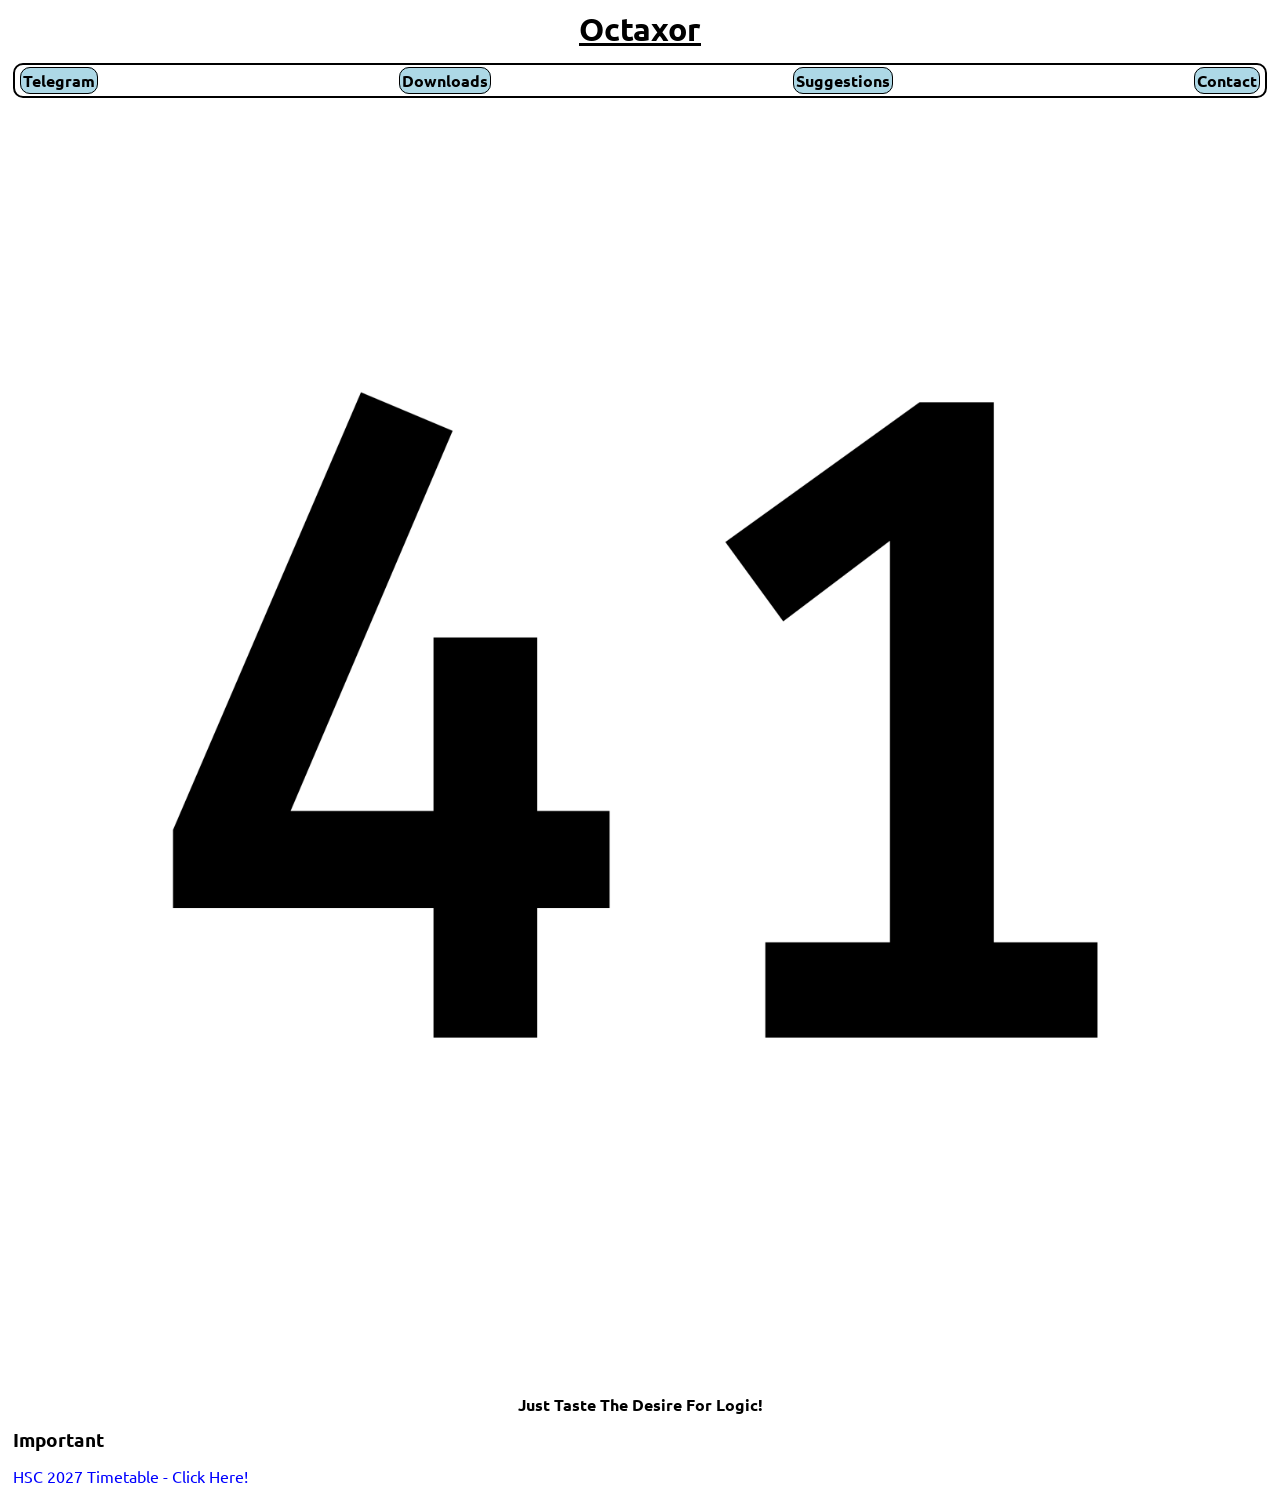
==== index.html @ 0727ee5c "Update index.html" ====
<!DOCTYPE html>
<html lang="en">
<head>
  <meta charset="UTF-8">
  <meta name="viewport" content="width=device-width, initial-scale=1.0">
  <meta http-equiv="X-UA-Compatible" content="ie=edge">
  <title>Octaxor</title>
  <link rel="stylesheet" href="https://fonts.googleapis.com/css2?family=Ubuntu:wght@400;700&display=swap">
  <link rel="icon" href="images/logo.png">
  <link rel="stylesheet" href="main/style.css">
</head>
<body>
  <header>
    <h1>Octaxor</h1>
    <nav id="navBar">
      <ul id="ul">
        <li><a href="https://t.me/octaxor" class="nav">Telegram</a></li>
        <li><a href="downloads/downloads.html" class="nav">Downloads</a></li>
        <li><a href="suggestions/suggestions.html" class="nav">Suggestions</a></li>
        <li><a href="contact/contact.html" class="nav">Contact</a></li>
      </ul>
    </nav>

    <img src="images/logo.png" alt="41" width="100%">
    <p id="down">
      Just Taste The Desire For Logic!
    </p>
  </header>
  <section>
    <h3>Important</h3>
    <p id="pLast">
      <a href="https://drive.google.com/file/d/1dmaPLle1K7Rdo1C9ZkXWCYJXHDcwWzaM/view?usp=drivesdk" class="anchor">HSC 2027 Timetable - Click Here!</a>
    </p>
  </section>
  <script src="/main/script.js"></script>
</body>
</html>
---- main/style.css ----
* {
  margin: 0px;
  padding: 0px;
  box-sizing: border-box;
  font-family: "Ubuntu", Arial, sans-serif;
  user-select: none;
}
body {
  background-color: white;
  color: black;
}
h1 {
  text-align: center;
  margin: 1vh;
  text-decoration: underline;
}
h2,h3 {
  margin: 1vw;
}
.anchor {
  margin: 1vw;
}
#navBar {
  padding: 5px;
  border: 2px solid black;
  border-radius: 10px;
  margin: 1vw;
}
#ul {
  display: flex;
  list-style: none;
  justify-content: space-between;
}
.nav {
  background-color: lightblue;
  border: 1px solid black;
  border-radius: 10px;
  padding: 2px;
  text-decoration: none;
  font-weight: bold;
  color: black;
}
.anchor {
  display: inline;
  text-decoration: none;
  color: blue;
}

#down {
  font-weight: bold;
  text-align: center;
}
#pLast {

}
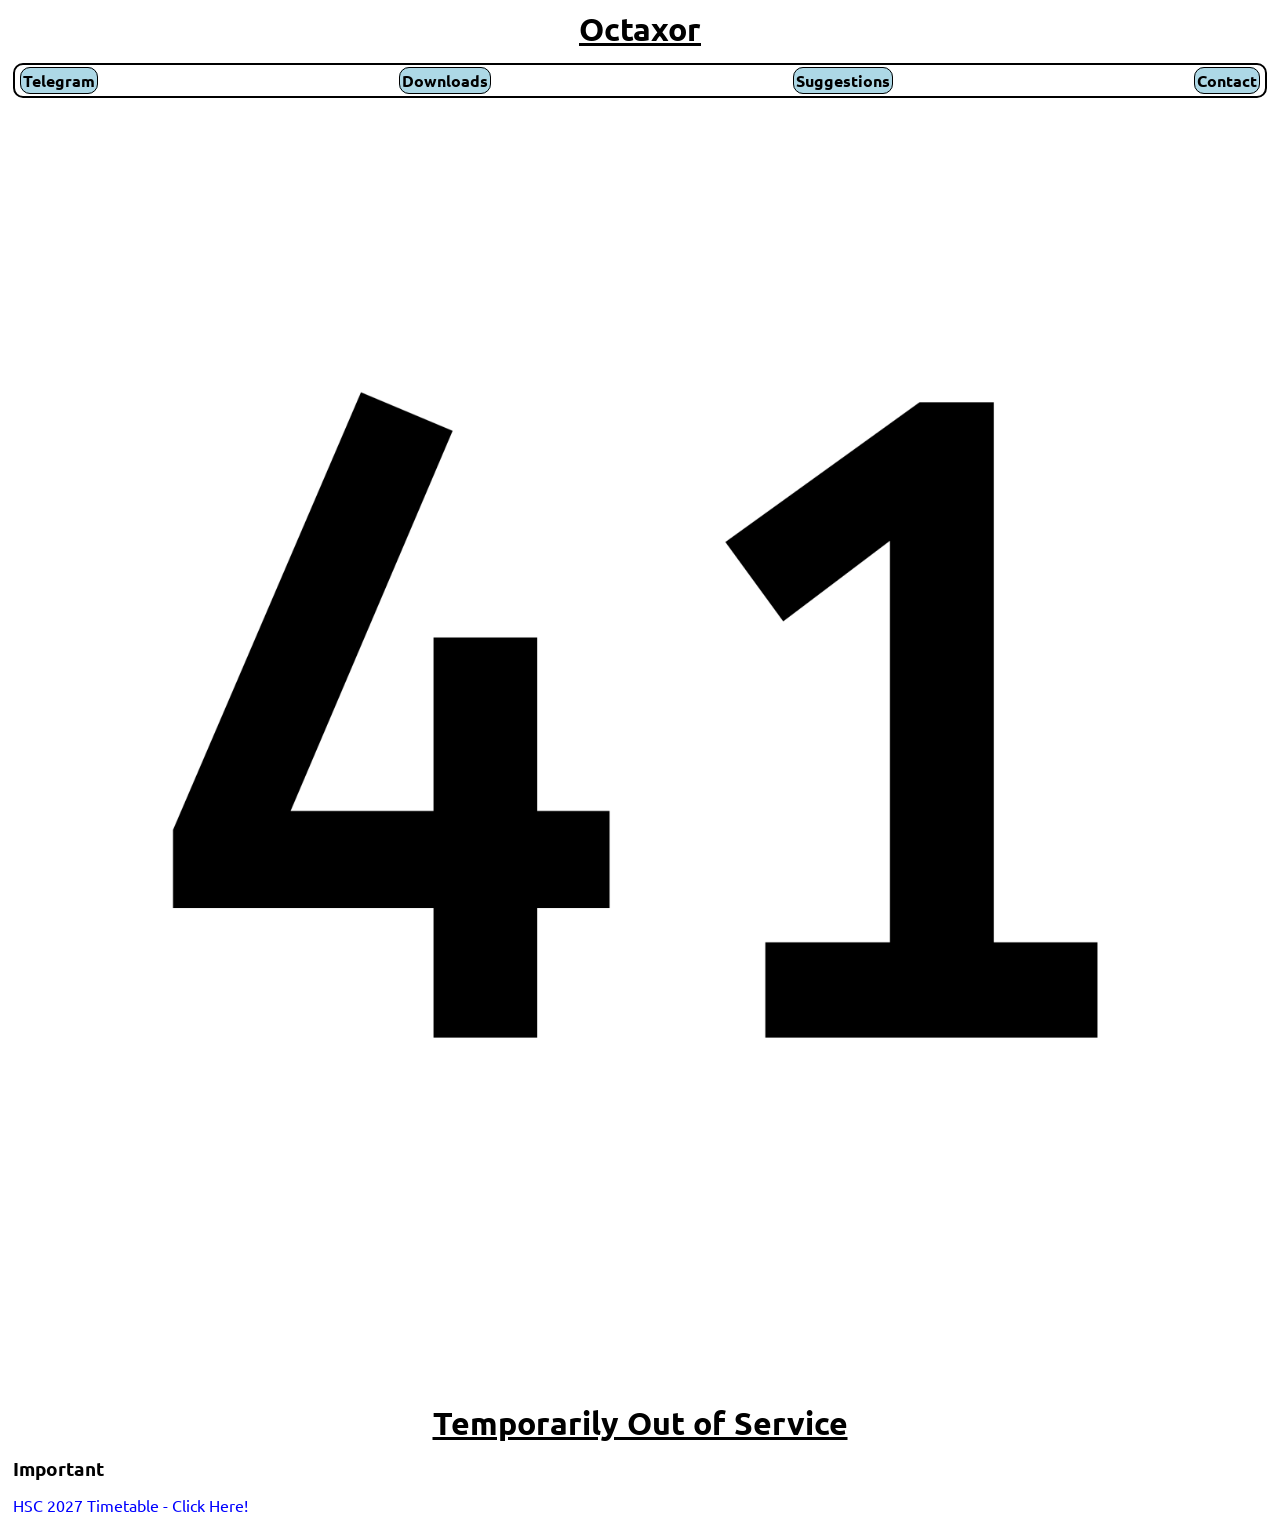
==== commit ffc24187: "Update index.html" ====
--- a/index.html
+++ b/index.html
@@ -15,16 +15,16 @@
     <nav id="navBar">
       <ul id="ul">
         <li><a href="https://t.me/octaxor" class="nav">Telegram</a></li>
-        <li><a href="downloads/downloads.html" class="nav">Downloads</a></li>
+        <li><a href="downloads/downloads.txt" class="nav">Downloads</a></li>
         <li><a href="suggestions/suggestions.html" class="nav">Suggestions</a></li>
         <li><a href="contact/contact.html" class="nav">Contact</a></li>
       </ul>
     </nav>
 
     <img src="images/logo.png" alt="41" width="100%">
-    <p id="down">
-      Just Taste The Desire For Logic!
-    </p>
+    <h1 id="down">
+      Temporarily Out of Service
+    </h1>
   </header>
   <section>
     <h3>Important</h3>
@@ -32,6 +32,6 @@
       <a href="https://drive.google.com/file/d/1dmaPLle1K7Rdo1C9ZkXWCYJXHDcwWzaM/view?usp=drivesdk" class="anchor">HSC 2027 Timetable - Click Here!</a>
     </p>
   </section>
-  <script src="/main/script.js"></script>
+  <script src="main/script.js"></script>
 </body>
 </html>
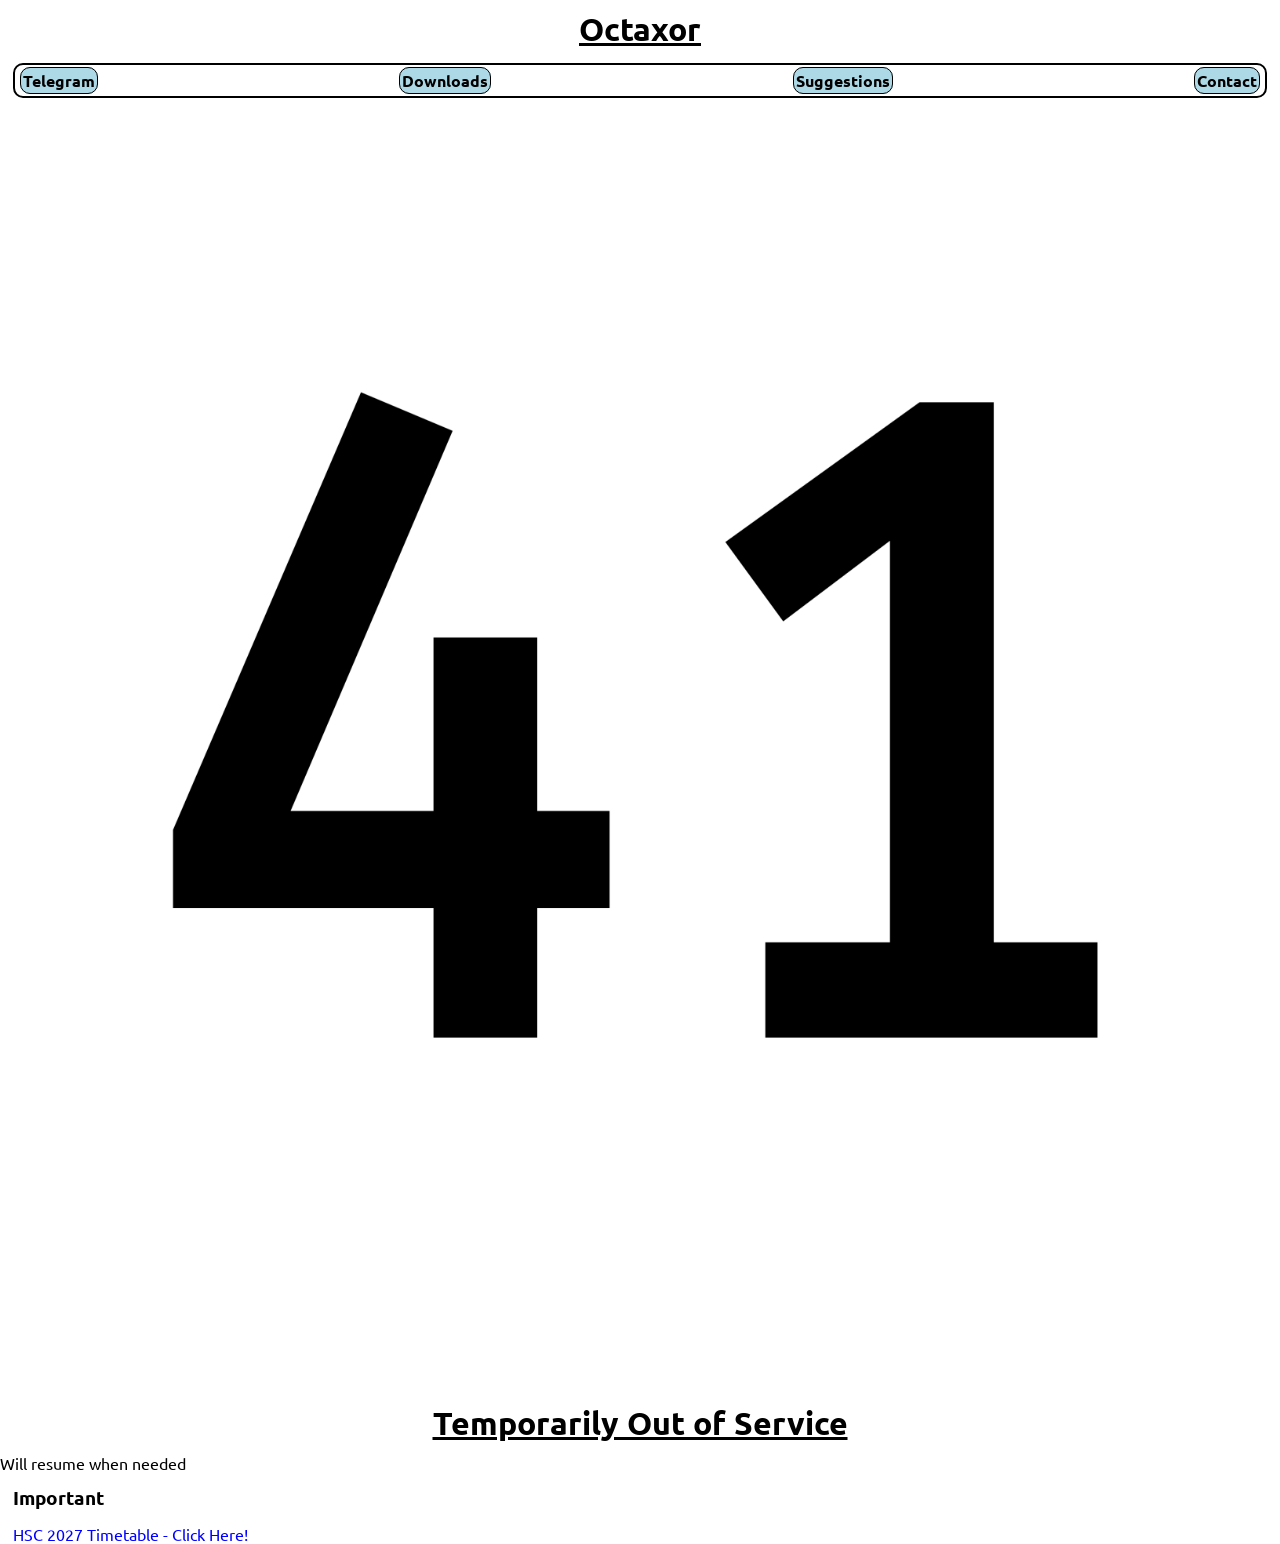
==== commit 9c8e9a30: "Update index.html" ====
--- a/index.html
+++ b/index.html
@@ -25,6 +25,7 @@
     <h1 id="down">
       Temporarily Out of Service
     </h1>
+  <p>Will resume when needed</p>
   </header>
   <section>
     <h3>Important</h3>
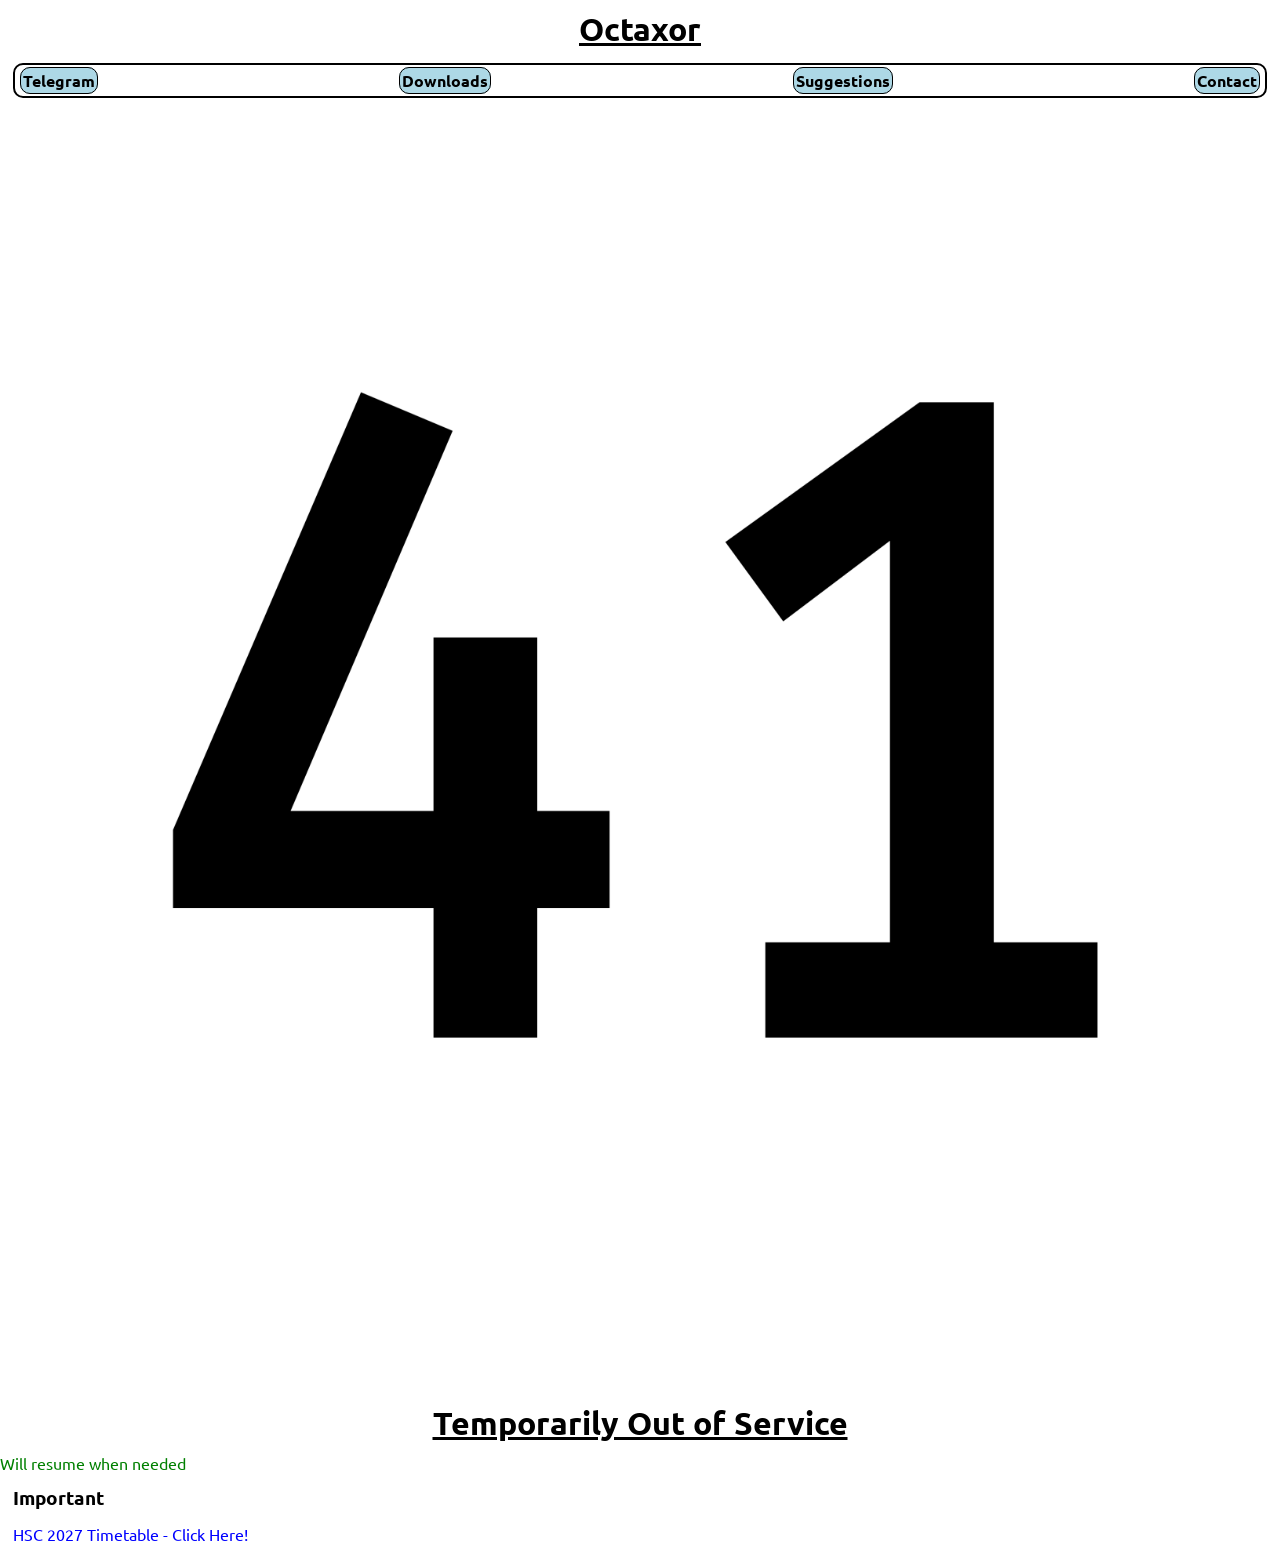
==== commit b2852f09: "Update index.html" ====
--- a/index.html
+++ b/index.html
@@ -25,11 +25,11 @@
     <h1 id="down">
       Temporarily Out of Service
     </h1>
-  <p>Will resume when needed</p>
+  <p id="pLast">Will resume when needed</p>
   </header>
   <section>
     <h3>Important</h3>
-    <p id="pLast">
+    <p>
       <a href="https://drive.google.com/file/d/1dmaPLle1K7Rdo1C9ZkXWCYJXHDcwWzaM/view?usp=drivesdk" class="anchor">HSC 2027 Timetable - Click Here!</a>
     </p>
   </section>
--- a/main/style.css
+++ b/main/style.css
@@ -51,5 +51,5 @@
   text-align: center;
 }
 #pLast {
-
+color: green;
 }
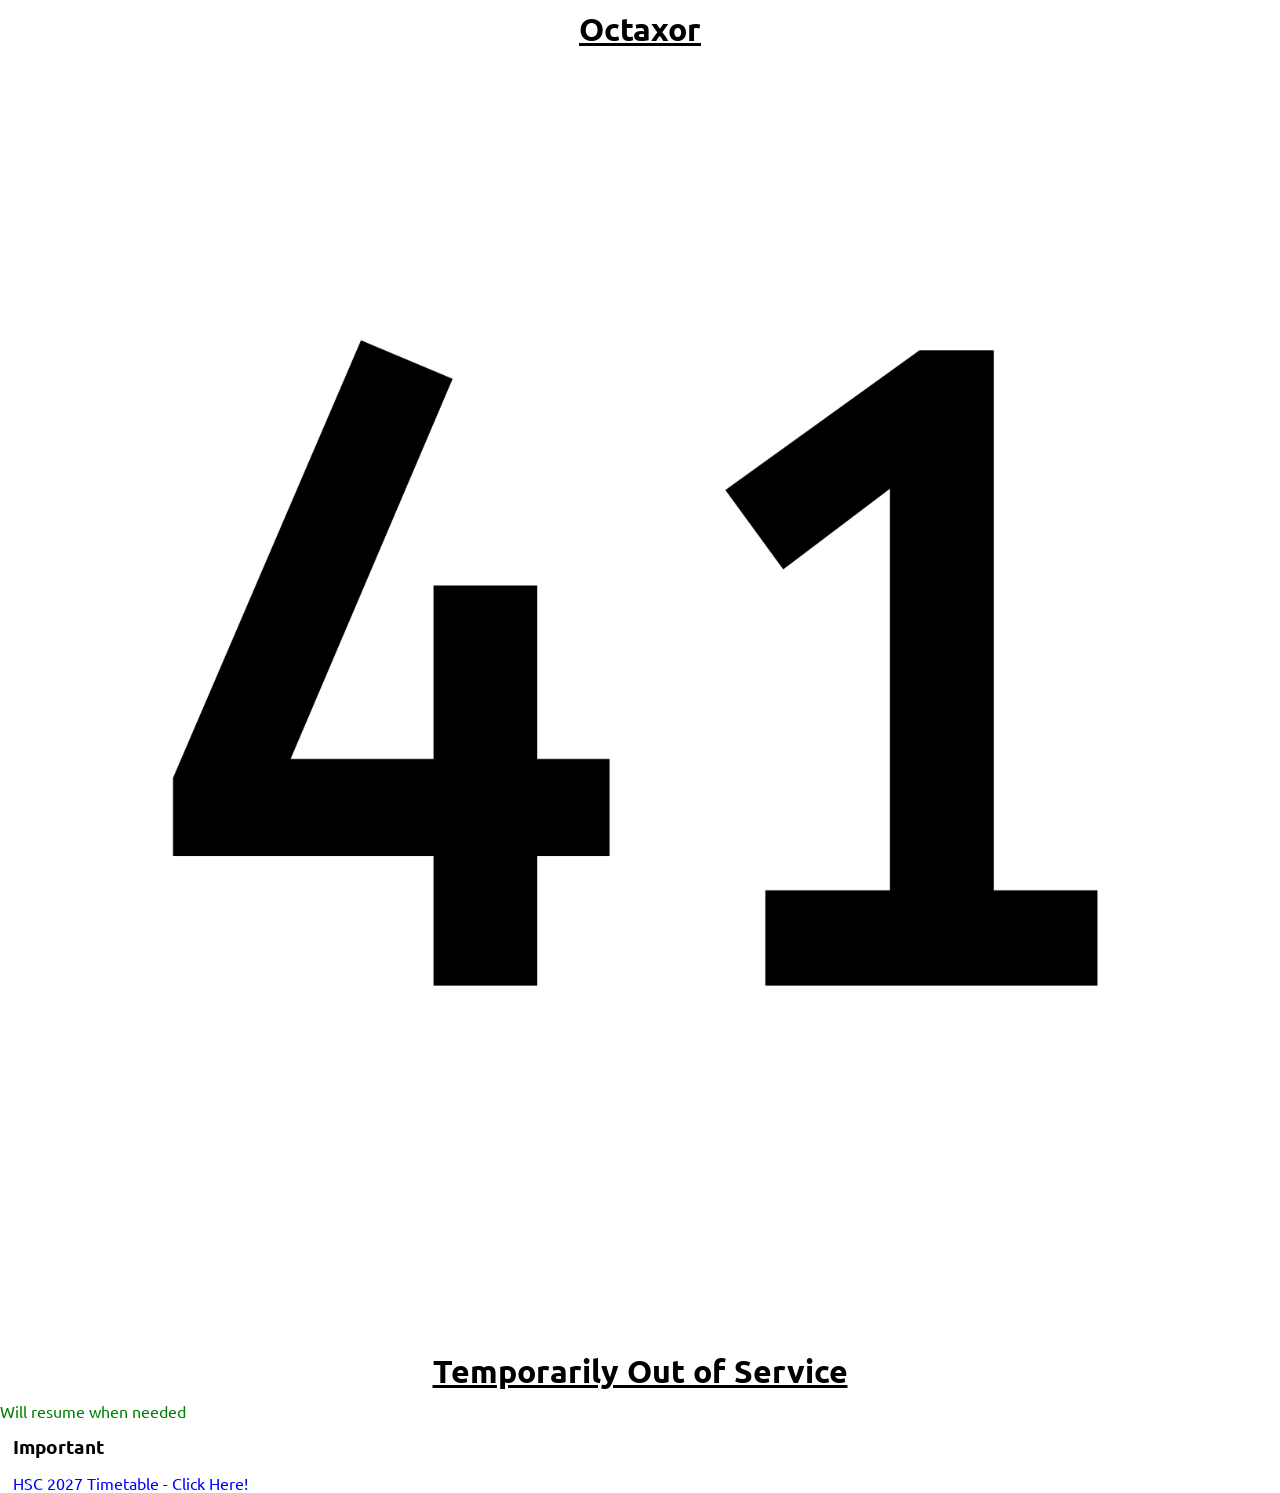
==== commit ce4fe9d6: "Update index.html" ====
--- a/index.html
+++ b/index.html
@@ -12,15 +12,6 @@
 <body>
   <header>
     <h1>Octaxor</h1>
-    <nav id="navBar">
-      <ul id="ul">
-        <li><a href="https://t.me/octaxor" class="nav">Telegram</a></li>
-        <li><a href="downloads/downloads.txt" class="nav">Downloads</a></li>
-        <li><a href="suggestions/suggestions.html" class="nav">Suggestions</a></li>
-        <li><a href="contact/contact.html" class="nav">Contact</a></li>
-      </ul>
-    </nav>
-
     <img src="images/logo.png" alt="41" width="100%">
     <h1 id="down">
       Temporarily Out of Service
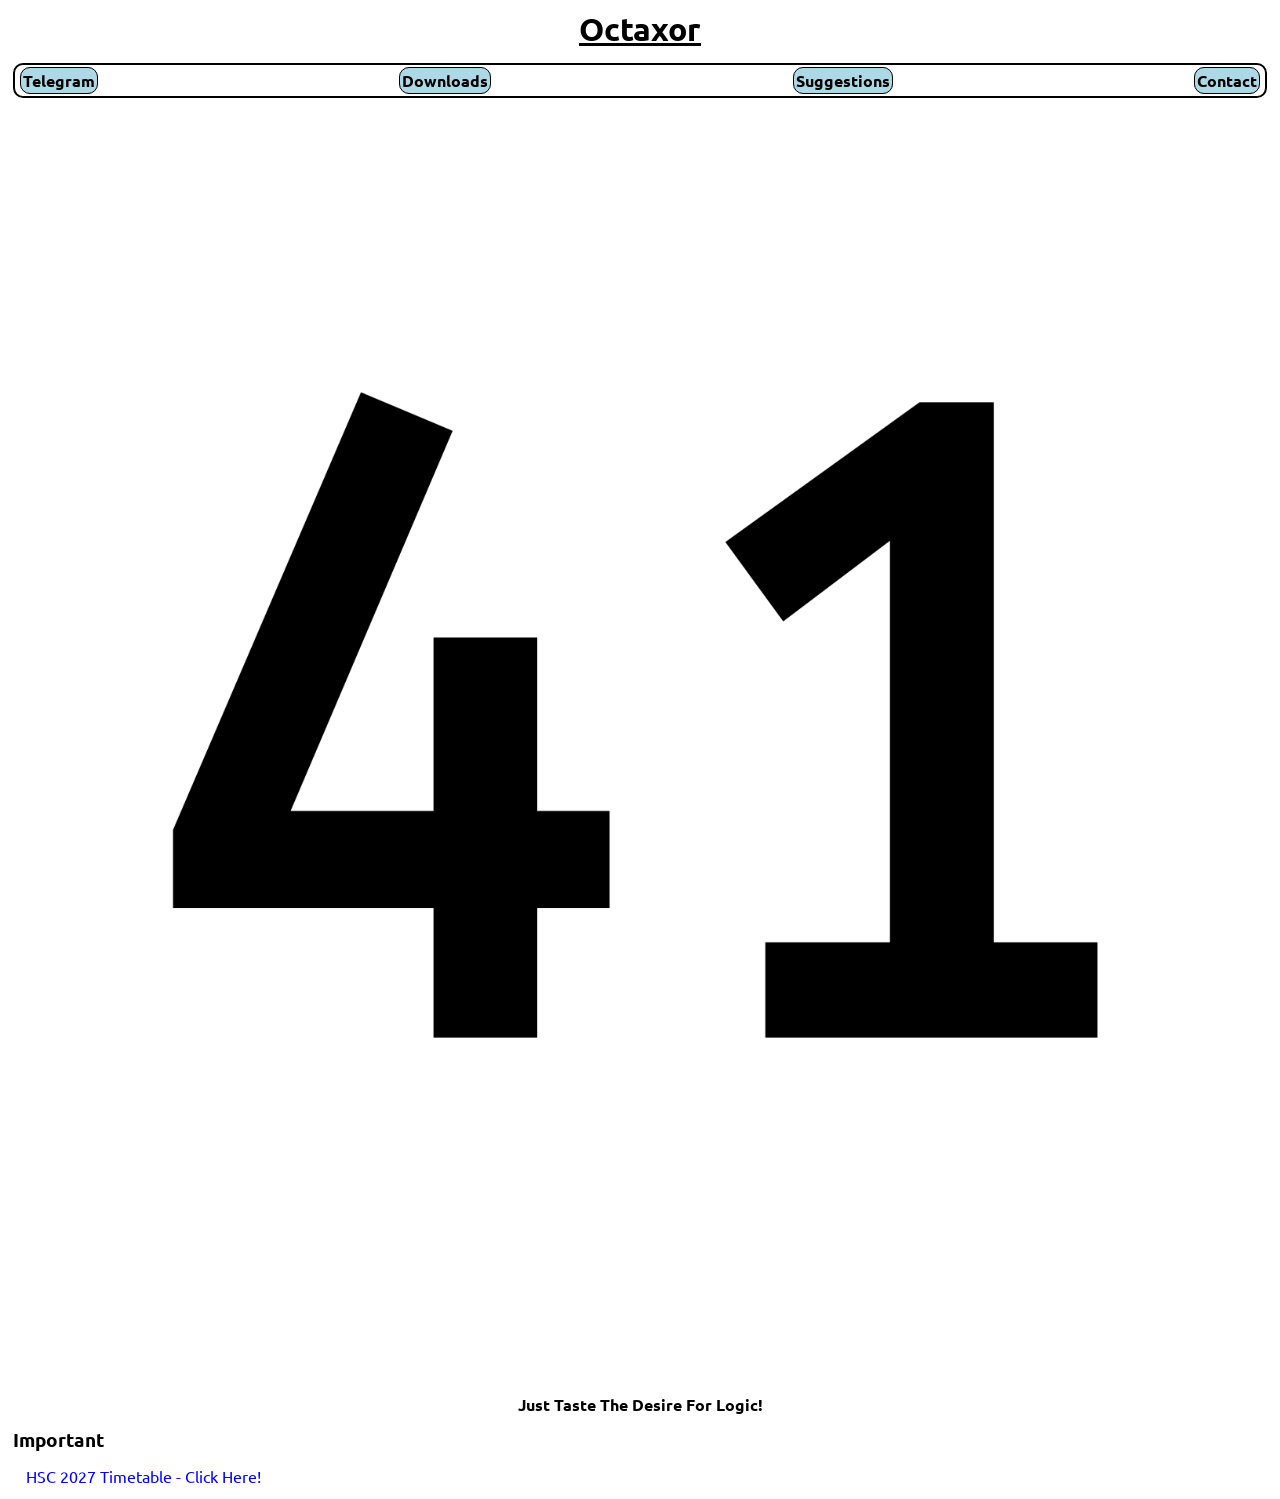
==== commit 8334d13c: "dep" ====
--- a/index.html
+++ b/index.html
@@ -12,15 +12,23 @@
 <body>
   <header>
     <h1>Octaxor</h1>
+    <nav id="navBar">
+      <ul id="ul">
+        <li><a href="https://t.me/octaxor" class="nav">Telegram</a></li>
+        <li><a href="downloads/downloads.html" class="nav">Downloads</a></li>
+        <li><a href="suggestions/suggestions.html" class="nav">Suggestions</a></li>
+        <li><a href="contact/contact.html" class="nav">Contact</a></li>
+      </ul>
+    </nav>
+
     <img src="images/logo.png" alt="41" width="100%">
-    <h1 id="down">
-      Temporarily Out of Service
-    </h1>
-  <p id="pLast">Will resume when needed</p>
+    <p id="down">
+      Just Taste The Desire For Logic!
+    </p>
   </header>
   <section>
     <h3>Important</h3>
-    <p>
+    <p id="pLast">
       <a href="https://drive.google.com/file/d/1dmaPLle1K7Rdo1C9ZkXWCYJXHDcwWzaM/view?usp=drivesdk" class="anchor">HSC 2027 Timetable - Click Here!</a>
     </p>
   </section>
--- a/main/style.css
+++ b/main/style.css
@@ -51,5 +51,6 @@
   text-align: center;
 }
 #pLast {
-color: green;
+  color: green;
+  margin: 1vw;
 }
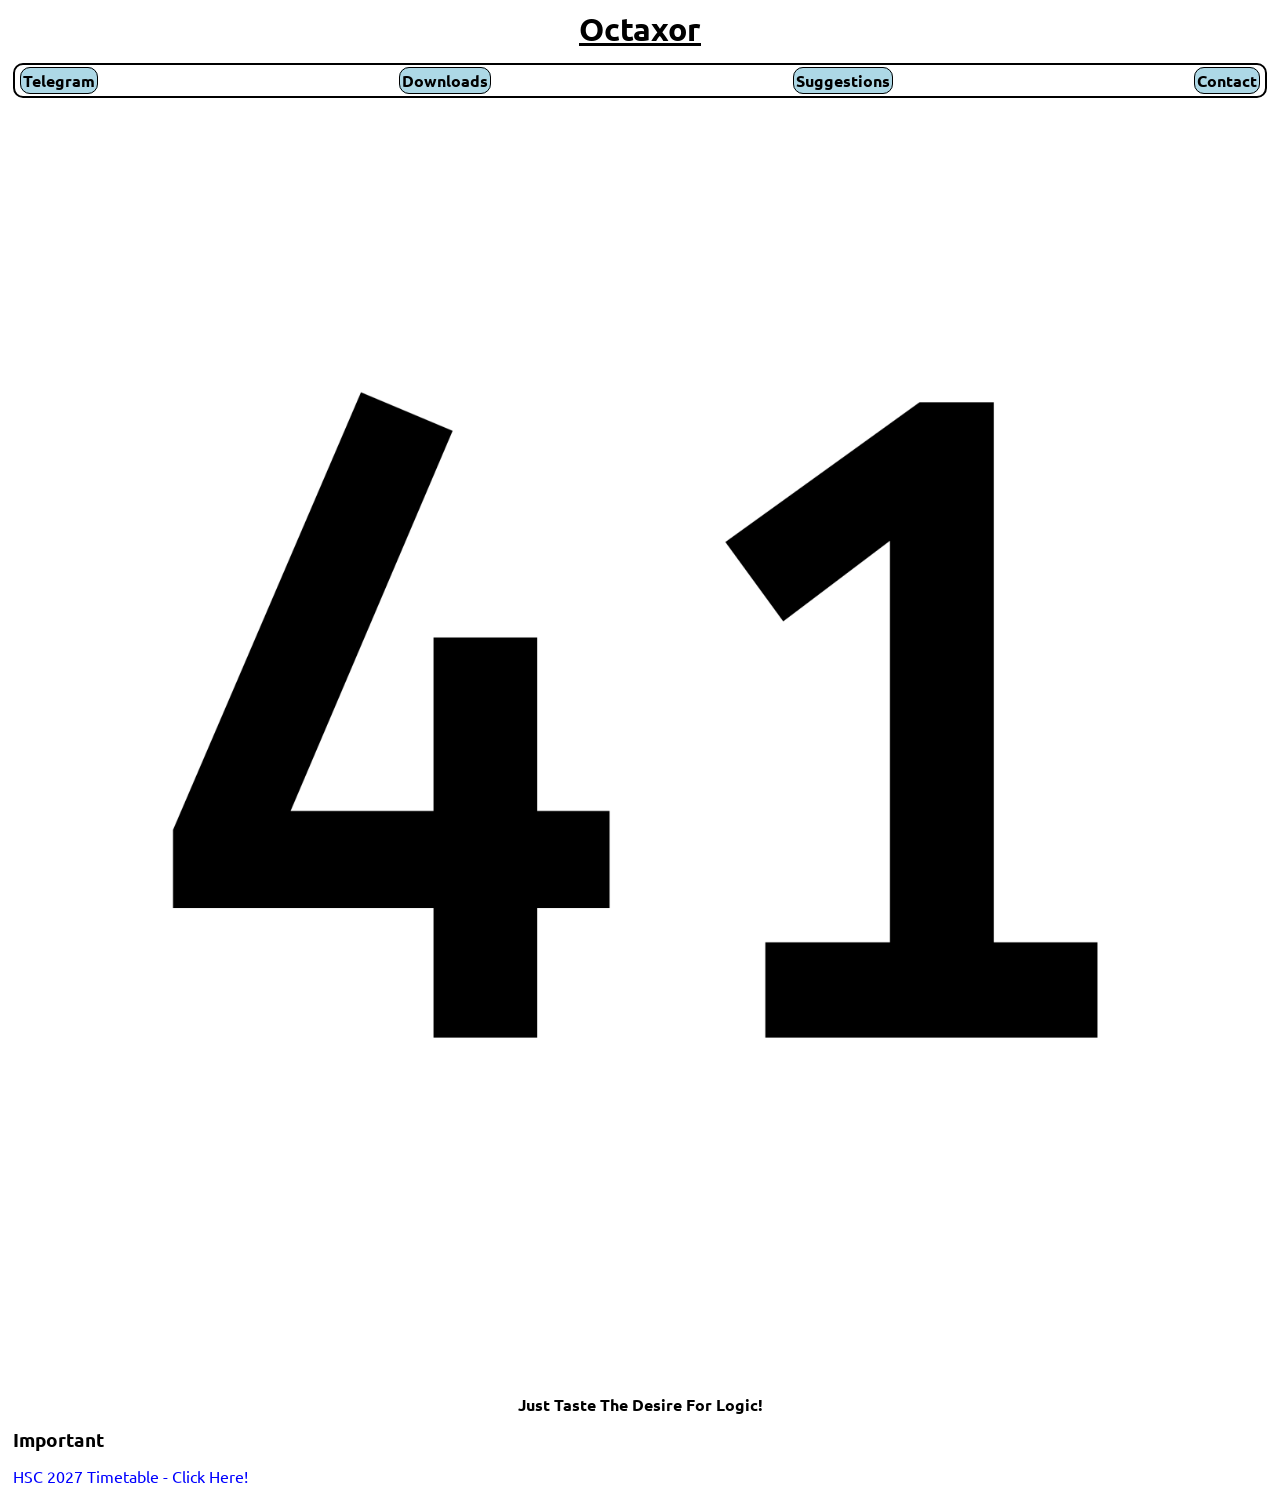
==== commit 94e9f6ed: "Update index.html" ====
--- a/index.html
+++ b/index.html
@@ -28,7 +28,7 @@
   </header>
   <section>
     <h3>Important</h3>
-    <p id="pLast">
+    <p>
       <a href="https://drive.google.com/file/d/1dmaPLle1K7Rdo1C9ZkXWCYJXHDcwWzaM/view?usp=drivesdk" class="anchor">HSC 2027 Timetable - Click Here!</a>
     </p>
   </section>
